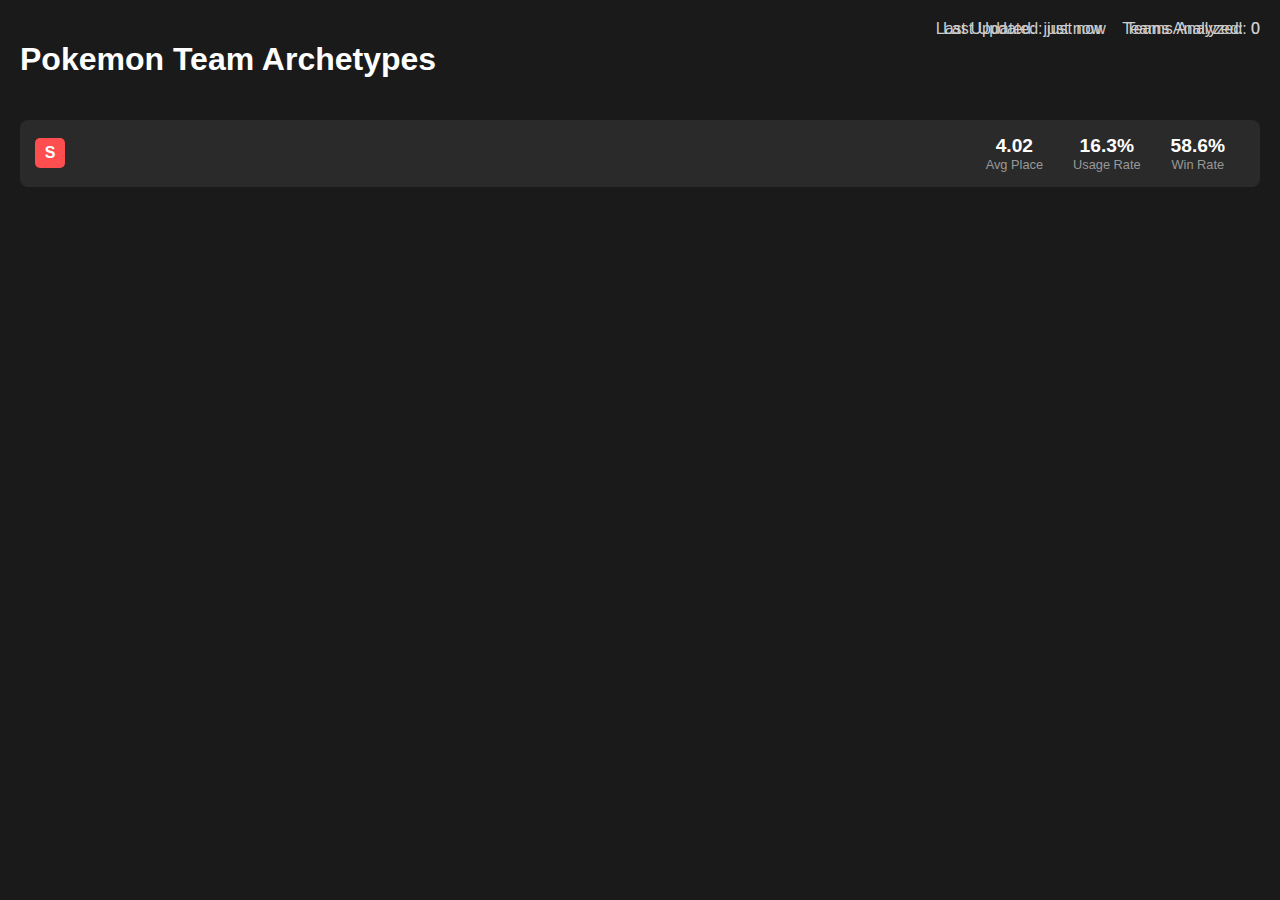
==== frontend/archetypes.html @ f1b04dd0 "DEV: Added debug functions to archetypes.html" ====
<!DOCTYPE html>
<html>
<head>
    <title>Pokemon Team Archetypes</title>
    <style>
        body {
            background-color: #1a1a1a;
            color: #ffffff;
            font-family: Arial, sans-serif;
            margin: 0;
            padding: 20px;
        }

        .header {
            display: flex;
            justify-content: space-between;
            align-items: center;
            margin-bottom: 20px;
        }

        .stats {
            position: absolute;
            top: 20px;
            right: 20px;
            display: flex;
            gap: 20px;
            color: #ccc;
        }

        .stat-item {
            display: flex;
            gap: 8px;
        }

        .archetype-row {
            background-color: #2a2a2a;
            border-radius: 8px;
            padding: 15px;
            margin-bottom: 10px;
            cursor: pointer;
            transition: background-color 0.2s;
        }

        .archetype-row:hover {
            background-color: #333333;
        }

        .archetype-content {
            display: flex;
            justify-content: space-between;
            align-items: center;
        }

        .pokemon-list {
            display: flex;
            gap: 10px;
            flex-grow: 1;
            margin: 0 20px;
        }

        .pokemon-icon {
            width: 40px;
            height: 40px;
            background-size: contain;
            background-repeat: no-repeat;
            background-position: center;
        }

        .pokemon-icon img {
            width: 100%;
            height: 100%;
            object-fit: contain;
        }

        .metrics {
            display: flex;
            gap: 30px;
            margin-right: 20px;
        }

        .metric {
            text-align: center;
        }

        .metric-value {
            font-size: 1.2em;
            font-weight: bold;
        }

        .metric-label {
            font-size: 0.8em;
            color: #999;
        }

        .grade {
            width: 30px;
            height: 30px;
            display: flex;
            align-items: center;
            justify-content: center;
            border-radius: 5px;
            font-weight: bold;
            color: white;
        }

        .grade-s {
            background-color: #ff4e50;
        }

        .grade-a {
            background-color: #ffa726;
        }

        .grade-b {
            background-color: #66bb6a;
        }

        .debug-info {
            color: red;
            font-size: 0.8em;
            margin-top: 2px;
        }
    </style>
</head>
<body>
    <div class="header">
        <h1>Pokemon Team Archetypes</h1>
        <div class="stats">
            <div>Last Updated: <span id="lastUpdated">just now</span></div>
            <div>Teams Analyzed: <span id="teamsAnalyzed">0</span></div>
        </div>
    </div>

    <div id="archetypes-container">
        <!-- Template for an archetype row -->
        <div class="archetype-row">
            <div class="archetype-content">
                <div class="grade grade-s">S</div>
                <div class="pokemon-list">
                    <!-- Pokemon icons will be inserted here -->
                </div>
                <div class="metrics">
                    <div class="metric">
                        <div class="metric-value">4.02</div>
                        <div class="metric-label">Avg Place</div>
                    </div>
                    <div class="metric">
                        <div class="metric-value">16.3%</div>
                        <div class="metric-label">Usage Rate</div>
                    </div>
                    <div class="metric">
                        <div class="metric-value">58.6%</div>
                        <div class="metric-label">Win Rate</div>
                    </div>
                </div>
            </div>
        </div>
    </div>

    <script>
        async function fetchArchetypes() {
            try {
                const response = await fetch('http://127.0.0.1:8000/archetypes');
                const data = await response.json();
                displayArchetypes(data.archetypes);
                updateStats(data);
            } catch (error) {
                console.error('Error:', error);
            }
        }

        function updateStats(archetypes) {
            // Get total number of teams
            const totalTeams = Object.values(archetypes)
                .reduce((sum, archetype) => sum + archetype.team_count, 0);

            // Update the stats in the header
            document.getElementById('teamsAnalyzed').textContent = totalTeams;
            document.getElementById('lastUpdated').textContent = 'just now';
        }

        function displayArchetypes(archetypes) {
            console.log("Received archetypes:", archetypes);
            const container = document.getElementById('archetypes-container');
            container.innerHTML = ''; // Clear existing content

            Object.entries(archetypes).forEach(([name, info]) => {
                const frequency = (info.frequency * 100).toFixed(1);
                const row = document.createElement('div');
                row.className = 'archetype-row';
                
                const pokemonIcons = info.core_pokemon.map(pokemon => `
                    <div class="pokemon-icon">${pokemon.substring(0, 2)}</div>
                `).join('');

                row.innerHTML = `
                    <div class="archetype-content">
                        <div class="grade grade-${getGrade(info.frequency)}">
                            ${getGrade(info.frequency)}
                        </div>
                        <div class="pokemon-list">
                            ${pokemonIcons}
                        </div>
                        <div class="metrics">
                            <div class="metric">
                                <div class="metric-value">${info.team_count}</div>
                                <div class="metric-label">Teams</div>
                            </div>
                            <div class="metric">
                                <div class="metric-value">${frequency}%</div>
                                <div class="metric-label">Usage Rate</div>
                            </div>
                        </div>
                    </div>
                `;

                container.appendChild(row);
            });

            updateStats(archetypes);
        }

        function formatPokemonName(name) {
            const original = name;
            const formatted = name.toLowerCase()
                .replace(/[\s\[\]()-]+/g, '')
                .replace(/[.']/g, '')
                .replace(/é/g, 'e');
            
            console.log(`Formatting pokemon name: ${original} -> ${formatted}`);
            return formatted;
        }

        function getPokemonIconUrl(pokemonName) {
            const formattedName = formatPokemonName(pokemonName);
            const url = `https://play.pokemonshowdown.com/sprites/dex/${formattedName}.png`;
            console.log(`Generated URL for ${pokemonName}: ${url}`);
            return url;
        }

        function createPokemonIcon(pokemonName) {
            const container = document.createElement('div');
            container.className = 'pokemon-icon-container';
            
            const icon = document.createElement('div');
            icon.className = 'pokemon-icon';
            
            const img = document.createElement('img');
            const url = getPokemonIconUrl(pokemonName);
            img.src = url;
            
            // Add detailed error handling
            img.onerror = () => {
                console.error(`Failed to load image for ${pokemonName} from ${url}`);
                const debug = document.createElement('div');
                debug.className = 'debug-info';
                debug.textContent = `Failed to load: ${url}`;
                container.appendChild(debug);
                
                // Try alternate URL format
                const altUrl = `https://play.pokemonshowdown.com/sprites/gen5/${formatPokemonName(pokemonName)}.png`;
                console.log(`Trying alternate URL: ${altUrl}`);
                img.src = altUrl;
            };
            
            icon.appendChild(img);
            
            const name = document.createElement('div');
            name.className = 'pokemon-name';
            name.textContent = pokemonName;
            
            container.appendChild(icon);
            container.appendChild(name);
            return container;
        }

        function getGrade(frequency) {
            // Convert frequency to percentage
            const percentage = frequency * 100;
            
            if (percentage >= 10) return 'S';
            if (percentage >= 5) return 'A';
            return 'B';
        }

        function testPokemonUrl(pokemonName) {
            const url = getPokemonIconUrl(pokemonName);
            fetch(url)
                .then(response => {
                    console.log(`Test URL for ${pokemonName}: ${response.status} ${response.ok}`);
                })
                .catch(error => {
                    console.error(`Error testing URL for ${pokemonName}:`, error);
                });
        }

        window.testPokemon = function(pokemonName) {
            testPokemonUrl(pokemonName);
        }

        // Initial load
        fetchArchetypes();
    </script>
    <div class="stats">
        <div class="stat-item">
            <span>Last Updated:</span>
            <span id="lastUpdated">just now</span>
        </div>
        <div class="stat-item">
            <span>Teams Analyzed:</span>
            <span id="teamsAnalyzed">0</span>
        </div>
    </div>
</body>
</html>
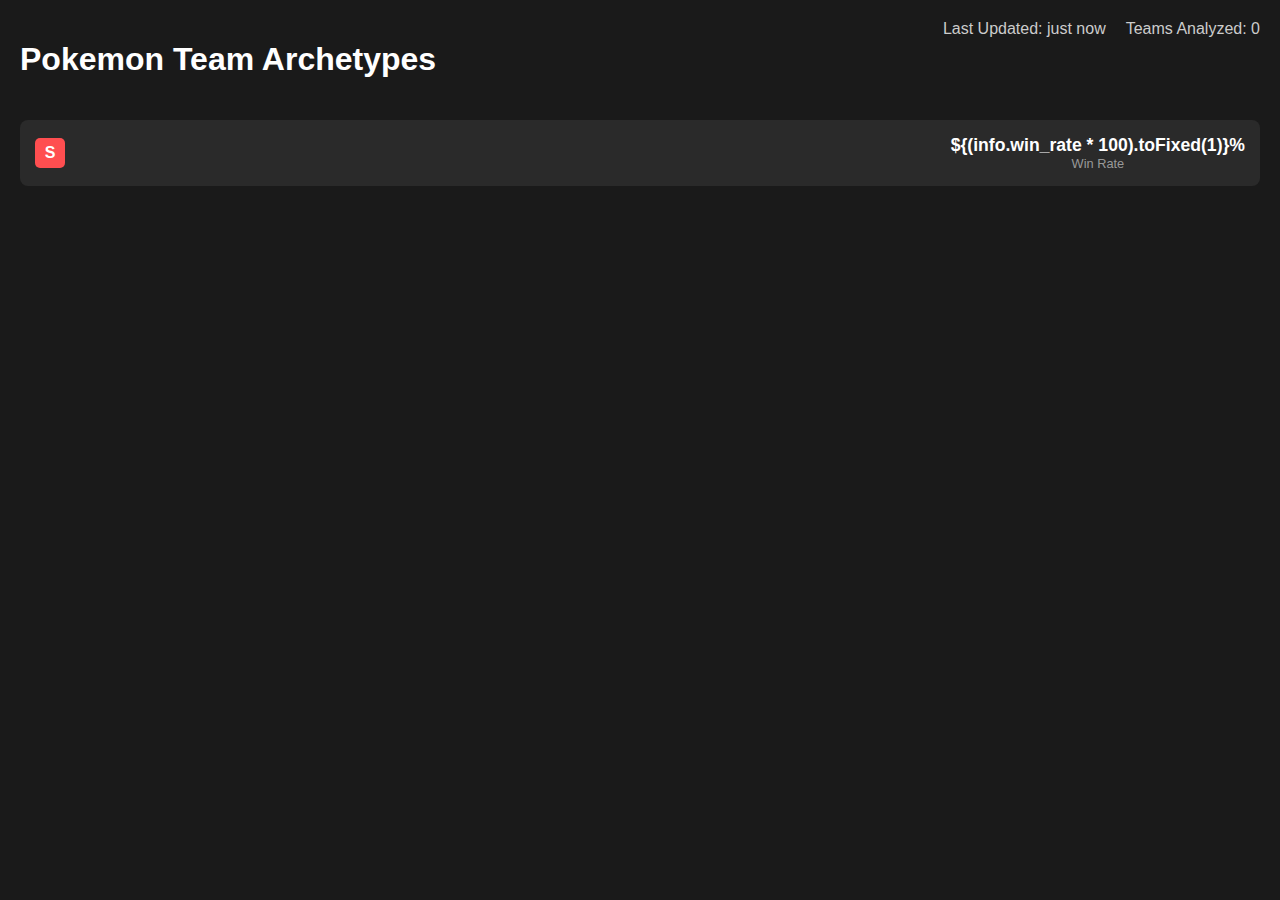
==== commit 8de2204e: "FIX: Corrected calculation of team counts in UI" ====
--- a/frontend/archetypes.html
+++ b/frontend/archetypes.html
@@ -59,11 +59,12 @@
         }
 
         .pokemon-icon {
-            width: 40px;
-            height: 40px;
+            width: 50px;
+            height: 50px;
             background-size: contain;
             background-repeat: no-repeat;
             background-position: center;
+            font-size: 0.6em;
         }
 
         .pokemon-icon img {
@@ -74,17 +75,27 @@
 
         .metrics {
             display: flex;
-            gap: 30px;
+            gap: 20px;  /* Increased from 30px to fit more metrics */
             margin-right: 20px;
         }
 
         .metric {
             text-align: center;
+            min-width: 80px;  /* Ensure enough space for the record */
         }
 
         .metric-value {
-            font-size: 1.2em;
+            font-size: 1.1em;  /* Slightly reduced from 1.2em to fit better */
             font-weight: bold;
+        }
+
+        /* Add color for win rates */
+        .metric-value.high-winrate {
+            color: #66bb6a;  /* Green for good win rates */
+        }
+
+        .metric-value.low-winrate {
+            color: #ff4e50;  /* Red for poor win rates */
         }
 
         .metric-label {
@@ -139,103 +150,186 @@
                 <div class="pokemon-list">
                     <!-- Pokemon icons will be inserted here -->
                 </div>
-                <div class="metrics">
-                    <div class="metric">
-                        <div class="metric-value">4.02</div>
-                        <div class="metric-label">Avg Place</div>
-                    </div>
-                    <div class="metric">
-                        <div class="metric-value">16.3%</div>
-                        <div class="metric-label">Usage Rate</div>
-                    </div>
-                    <div class="metric">
-                        <div class="metric-value">58.6%</div>
-                        <div class="metric-label">Win Rate</div>
-                    </div>
+                <div class="metric">
+                    <div class="metric-value ${getWinRateClass(info.win_rate)}">${(info.win_rate * 100).toFixed(1)}%</div>
+                    <div class="metric-label">Win Rate</div>
+                </div>
                 </div>
             </div>
         </div>
     </div>
 
     <script>
+
+        
         async function fetchArchetypes() {
             try {
+                console.log("Fetching archetypes...");
                 const response = await fetch('http://127.0.0.1:8000/archetypes');
+                console.log("Response status:", response.status);
+                
                 const data = await response.json();
+                console.log("Raw API response:", data);
+                
+                if (!data) {
+                    console.error("No data received from API");
+                    return;
+                }
+                
+                if (!data.archetypes) {
+                    console.error("No archetypes field in response:", data);
+                    return;
+                }
+                
                 displayArchetypes(data.archetypes);
-                updateStats(data);
+                updateStats(data.archetypes);
+            } catch (error) {
+                console.error('Error fetching archetypes:', error);
+            }
+        }
+
+        async function runAnalysis() {
+            try {
+                // Update the path to match your directory structure
+                const response = await fetch('../data/worlds.json');  // or use absolute path from root
+                const tournamentData = await response.json();
+                
+                console.log("Loaded tournament data:", tournamentData.length, "entries");  // Debug print
+                
+                const analysisResponse = await fetch('http://127.0.0.1:8000/analyze', {
+                    method: 'POST',
+                    headers: {
+                        'Content-Type': 'application/json'
+                    },
+                    body: JSON.stringify(tournamentData)
+                });
+                
+                if (!analysisResponse.ok) {
+                    throw new Error(`Analysis failed: ${analysisResponse.statusText}`);
+                }
+
+                document.getElementById('teamsAnalyzed').textContent = tournamentData.length;
+                document.getElementById('lastUpdated').textContent = 'just now';
+                
+                await fetchArchetypes();
             } catch (error) {
                 console.error('Error:', error);
             }
         }
+
+        // Modify your initial load to run analysis first
+        document.addEventListener('DOMContentLoaded', function() {
+            runAnalysis();
+        });
 
         function updateStats(archetypes) {
             // Get total number of teams
             const totalTeams = Object.values(archetypes)
                 .reduce((sum, archetype) => sum + archetype.team_count, 0);
-
-            // Update the stats in the header
-            document.getElementById('teamsAnalyzed').textContent = totalTeams;
-            document.getElementById('lastUpdated').textContent = 'just now';
+            
         }
 
         function displayArchetypes(archetypes) {
-            console.log("Received archetypes:", archetypes);
+            console.log("Displaying archetypes:", archetypes);
+            if (!archetypes) {
+                console.error("No archetype data received");
+                return;
+            }
+            
             const container = document.getElementById('archetypes-container');
-            container.innerHTML = ''; // Clear existing content
+            container.innerHTML = '';
+            
+            if (Object.keys(archetypes).length === 0) {
+                container.innerHTML = '<div class="archetype-row">No archetypes found</div>';
+                return;
+            }
 
             Object.entries(archetypes).forEach(([name, info]) => {
                 const frequency = (info.frequency * 100).toFixed(1);
                 const row = document.createElement('div');
                 row.className = 'archetype-row';
                 
-                const pokemonIcons = info.core_pokemon.map(pokemon => `
-                    <div class="pokemon-icon">${pokemon.substring(0, 2)}</div>
-                `).join('');
-
-                row.innerHTML = `
-                    <div class="archetype-content">
-                        <div class="grade grade-${getGrade(info.frequency)}">
-                            ${getGrade(info.frequency)}
-                        </div>
-                        <div class="pokemon-list">
-                            ${pokemonIcons}
-                        </div>
-                        <div class="metrics">
-                            <div class="metric">
-                                <div class="metric-value">${info.team_count}</div>
-                                <div class="metric-label">Teams</div>
-                            </div>
-                            <div class="metric">
-                                <div class="metric-value">${frequency}%</div>
-                                <div class="metric-label">Usage Rate</div>
-                            </div>
-                        </div>
+                // Create the content div
+                const content = document.createElement('div');
+                content.className = 'archetype-content';
+                
+                // Add grade
+                const grade = document.createElement('div');
+                grade.className = `grade grade-${getGrade(info.frequency)}`;
+                grade.textContent = getGrade(info.frequency);
+                content.appendChild(grade);
+                
+                // Create Pokemon list div
+                const pokemonList = document.createElement('div');
+                pokemonList.className = 'pokemon-list';
+                
+                // Add each Pokemon icon
+                info.core_pokemon.forEach(pokemon => {
+                    const icon = createPokemonIcon(pokemon);
+                    pokemonList.appendChild(icon);
+                });
+                content.appendChild(pokemonList);
+                
+                // Add metrics
+                const metrics = document.createElement('div');
+                metrics.className = 'metrics';
+                metrics.innerHTML = `
+                    <div class="metric">
+                        <div class="metric-value">${info.team_count}</div>
+                        <div class="metric-label">Teams</div>
+                    </div>
+                    <div class="metric">
+                        <div class="metric-value">${frequency}%</div>
+                        <div class="metric-label">Usage Rate</div>
+                    </div>
+                    <div class="metric">
+                        <div class="metric-value">${(info.win_rate * 100).toFixed(1)}%</div>
+                        <div class="metric-label">Win Rate</div>
+                    </div>
+                    <div class="metric">
+                        <div class="metric-value">${info.total_wins}-${info.total_losses}</div>
+                        <div class="metric-label">Record</div>
                     </div>
                 `;
-
+                content.appendChild(metrics);
+                
+                row.appendChild(content);
                 container.appendChild(row);
             });
 
             updateStats(archetypes);
         }
 
+        function getWinRateClass(winRate) {
+            if (winRate >= 0.55) return 'high-winrate';
+            if (winRate <= 0.45) return 'low-winrate';
+            return '';
+        }
+
         function formatPokemonName(name) {
-            const original = name;
-            const formatted = name.toLowerCase()
-                .replace(/[\s\[\]()-]+/g, '')
-                .replace(/[.']/g, '')
-                .replace(/é/g, 'e');
-            
-            console.log(`Formatting pokemon name: ${original} -> ${formatted}`);
-            return formatted;
+            // Remove special characters, spaces, and make lowercase
+            return name.toLowerCase()
+                .replace(" mask]", '')
+                .replace(" rider]", '')
+                .replace("rapid strike style]", 'rapidstrike')
+                .replace(" [single strike style]", '')
+                .replace("ian form]", '')
+                .replace(" [curly form]", '')
+                .replace(" form]", '')
+                .replace(" [incarnate forme]", '')
+                .replace("female", 'f')
+                .replace(/[\[\]()-]+/g, '')  // Remove spaces, brackets, parentheses
+                .replace(/[\s]+/g, '-')
+                .replace(/[.']/g, '')          // Remove periods and apostrophes
+                .replace(/é/g, 'e')      // Replace é with e
+                .replace("flutter-mane", 'fluttermane')
+                .replace("iron-hands", 'ironhands')
+                .replace("raging-bolt", 'ragingbolt');
         }
 
         function getPokemonIconUrl(pokemonName) {
             const formattedName = formatPokemonName(pokemonName);
-            const url = `https://play.pokemonshowdown.com/sprites/dex/${formattedName}.png`;
-            console.log(`Generated URL for ${pokemonName}: ${url}`);
-            return url;
+            return `http://localhost:8000/pokemon/sprite/${formattedName}`;
         }
 
         function createPokemonIcon(pokemonName) {
@@ -256,11 +350,6 @@
                 debug.className = 'debug-info';
                 debug.textContent = `Failed to load: ${url}`;
                 container.appendChild(debug);
-                
-                // Try alternate URL format
-                const altUrl = `https://play.pokemonshowdown.com/sprites/gen5/${formatPokemonName(pokemonName)}.png`;
-                console.log(`Trying alternate URL: ${altUrl}`);
-                img.src = altUrl;
             };
             
             icon.appendChild(img);
@@ -299,17 +388,7 @@
         }
 
         // Initial load
-        fetchArchetypes();
+        runAnalysis();
     </script>
-    <div class="stats">
-        <div class="stat-item">
-            <span>Last Updated:</span>
-            <span id="lastUpdated">just now</span>
-        </div>
-        <div class="stat-item">
-            <span>Teams Analyzed:</span>
-            <span id="teamsAnalyzed">0</span>
-        </div>
-    </div>
 </body>
 </html>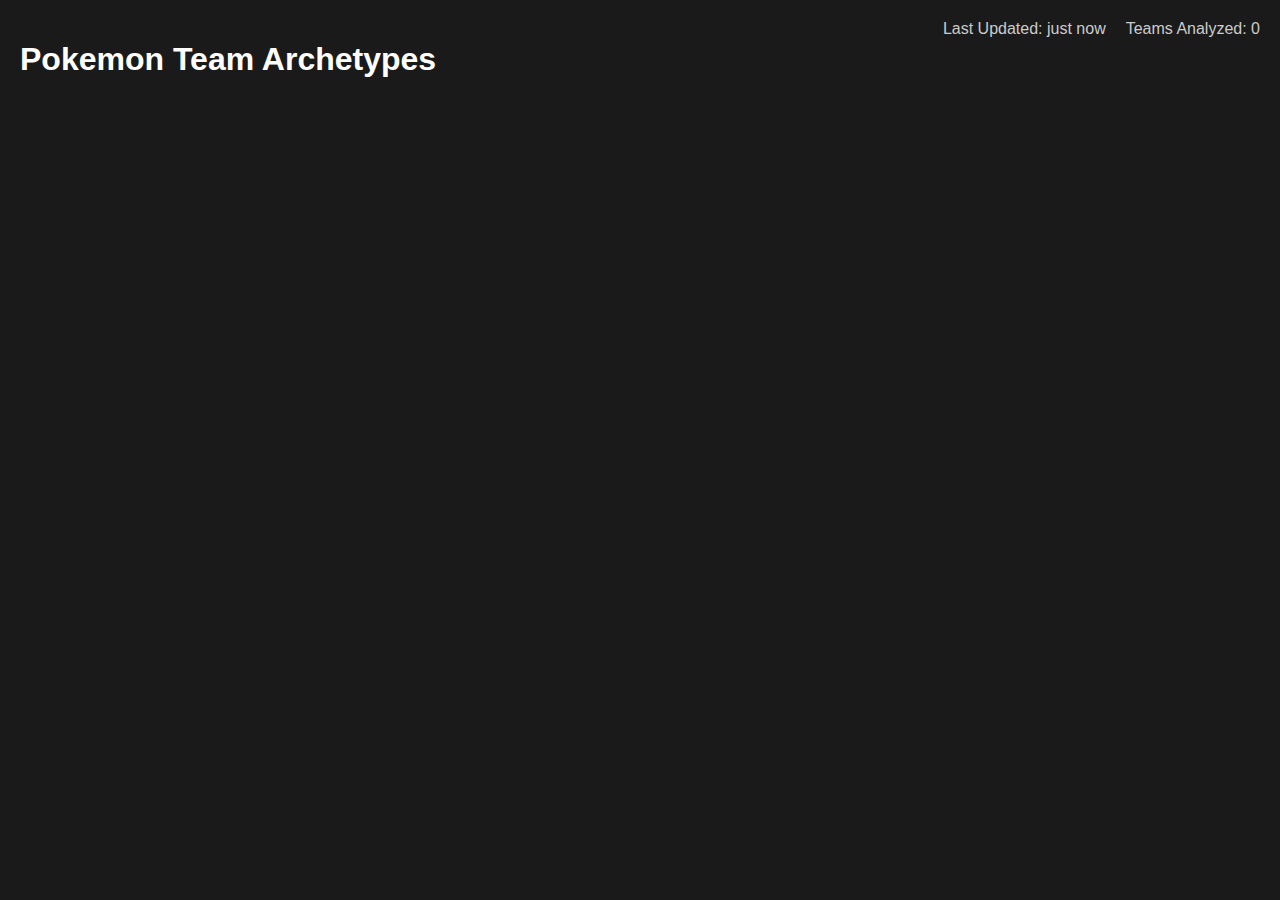
==== commit 2839dcf3: "DEV: work on winrates" ====
--- a/frontend/archetypes.html
+++ b/frontend/archetypes.html
@@ -1,394 +1,492 @@
 <!DOCTYPE html>
 <html>
-<head>
-    <title>Pokemon Team Archetypes</title>
-    <style>
-        body {
-            background-color: #1a1a1a;
-            color: #ffffff;
-            font-family: Arial, sans-serif;
-            margin: 0;
-            padding: 20px;
-        }
-
-        .header {
-            display: flex;
-            justify-content: space-between;
-            align-items: center;
-            margin-bottom: 20px;
-        }
-
-        .stats {
-            position: absolute;
-            top: 20px;
-            right: 20px;
-            display: flex;
-            gap: 20px;
-            color: #ccc;
-        }
-
-        .stat-item {
-            display: flex;
-            gap: 8px;
-        }
-
-        .archetype-row {
-            background-color: #2a2a2a;
-            border-radius: 8px;
-            padding: 15px;
-            margin-bottom: 10px;
-            cursor: pointer;
-            transition: background-color 0.2s;
-        }
-
-        .archetype-row:hover {
-            background-color: #333333;
-        }
-
-        .archetype-content {
-            display: flex;
-            justify-content: space-between;
-            align-items: center;
-        }
-
-        .pokemon-list {
-            display: flex;
-            gap: 10px;
-            flex-grow: 1;
-            margin: 0 20px;
-        }
-
-        .pokemon-icon {
-            width: 50px;
-            height: 50px;
-            background-size: contain;
-            background-repeat: no-repeat;
-            background-position: center;
-            font-size: 0.6em;
-        }
-
-        .pokemon-icon img {
-            width: 100%;
-            height: 100%;
-            object-fit: contain;
-        }
-
-        .metrics {
-            display: flex;
-            gap: 20px;  /* Increased from 30px to fit more metrics */
-            margin-right: 20px;
-        }
-
-        .metric {
-            text-align: center;
-            min-width: 80px;  /* Ensure enough space for the record */
-        }
-
-        .metric-value {
-            font-size: 1.1em;  /* Slightly reduced from 1.2em to fit better */
-            font-weight: bold;
-        }
-
-        /* Add color for win rates */
-        .metric-value.high-winrate {
-            color: #66bb6a;  /* Green for good win rates */
-        }
-
-        .metric-value.low-winrate {
-            color: #ff4e50;  /* Red for poor win rates */
-        }
-
-        .metric-label {
-            font-size: 0.8em;
-            color: #999;
-        }
-
-        .grade {
-            width: 30px;
-            height: 30px;
-            display: flex;
-            align-items: center;
-            justify-content: center;
-            border-radius: 5px;
-            font-weight: bold;
-            color: white;
-        }
-
-        .grade-s {
-            background-color: #ff4e50;
-        }
-
-        .grade-a {
-            background-color: #ffa726;
-        }
-
-        .grade-b {
-            background-color: #66bb6a;
-        }
-
-        .debug-info {
-            color: red;
-            font-size: 0.8em;
-            margin-top: 2px;
-        }
-    </style>
-</head>
-<body>
-    <div class="header">
-        <h1>Pokemon Team Archetypes</h1>
-        <div class="stats">
-            <div>Last Updated: <span id="lastUpdated">just now</span></div>
-            <div>Teams Analyzed: <span id="teamsAnalyzed">0</span></div>
-        </div>
-    </div>
-
-    <div id="archetypes-container">
-        <!-- Template for an archetype row -->
-        <div class="archetype-row">
-            <div class="archetype-content">
-                <div class="grade grade-s">S</div>
-                <div class="pokemon-list">
-                    <!-- Pokemon icons will be inserted here -->
-                </div>
-                <div class="metric">
-                    <div class="metric-value ${getWinRateClass(info.win_rate)}">${(info.win_rate * 100).toFixed(1)}%</div>
-                    <div class="metric-label">Win Rate</div>
-                </div>
-                </div>
+    <head>
+        <title>Pokemon Team Archetypes</title>
+        <style>
+            body {
+                background-color: #1a1a1a;
+                color: #ffffff;
+                font-family: Arial, sans-serif;
+                margin: 0;
+                padding: 20px;
+            }
+
+            .header {
+                display: flex;
+                justify-content: space-between;
+                align-items: center;
+                margin-bottom: 20px;
+            }
+
+            .stats {
+                position: absolute;
+                top: 20px;
+                right: 20px;
+                display: flex;
+                gap: 20px;
+                color: #ccc;
+            }
+
+            .stat-item {
+                display: flex;
+                gap: 8px;
+            }
+
+            .archetype-row {
+                background-color: #2a2a2a;
+                border-radius: 8px;
+                padding: 15px;
+                margin-bottom: 10px;
+                cursor: pointer;
+                transition: background-color 0.2s;
+            }
+
+            .archetype-row:hover {
+                background-color: #333333;
+            }
+
+            .archetype-content {
+                display: flex;
+                justify-content: space-between;
+                align-items: center;
+            }
+
+            .pokemon-list {
+                display: flex;
+                gap: 10px;
+                flex-grow: 1;
+                margin: 0 20px;
+            }
+
+            .pokemon-icon {
+                width: 50px;
+                height: 50px;
+                background-size: contain;
+                background-repeat: no-repeat;
+                background-position: center;
+                position: relative;
+            }
+
+            .pokemon-icon img {
+                width: 100%;
+                height: 100%;
+                object-fit: contain;
+            }
+
+            .pokemon-icon:hover::after {
+                content: attr(data-name);
+                position: absolute;
+                bottom: 100%;
+                left: 50%;
+                transform: translateX(-50%);
+                background-color: rgba(0, 0, 0, 0.8);
+                color: white;
+                padding: 4px 8px;
+                border-radius: 4px;
+                font-size: 0.8em;
+                white-space: nowrap;
+                z-index: 1000;
+                pointer-events: none;
+            }
+
+            .metrics {
+                display: flex;
+                gap: 20px;
+                margin-right: 20px;
+            }
+
+            .metric {
+                text-align: center;
+                min-width: 80px;
+            }
+
+            .metric-value {
+                font-size: 1.1em;
+                font-weight: bold;
+            }
+
+            .metric-label {
+                font-size: 0.8em;
+                color: #999;
+            }
+
+            .grade {
+                width: 30px;
+                height: 30px;
+                display: flex;
+                align-items: center;
+                justify-content: center;
+                border-radius: 5px;
+                font-weight: bold;
+                color: white;
+            }
+
+            .grade-s {
+                background-color: #ff4e50;
+            }
+
+            .grade-a {
+                background-color: #ffa726;
+            }
+
+            .grade-b {
+                background-color: #66bb6a;
+            }
+
+            .similar-teams {
+                background-color: #2a2a2a;
+                border-radius: 8px;
+                padding: 15px;
+                margin-top: 10px;
+                display: none;
+                max-height: 500px;  /* Set a fixed max height */
+                overflow-y: auto;   /* Enable vertical scrolling */
+            }
+
+            .similar-teams-list {
+                display: flex;
+                flex-wrap: wrap;
+                gap: 10px;
+            }
+
+            .similar-team {
+                flex-direction: column;
+                width: 100%;
+            }
+
+            .team-metadata {
+                color: #ccc;
+                margin-bottom: 8px;
+                font-size: 0.9em;
+            }
+
+            .team-pokemon {
+                display: flex;
+                gap: 5px;
+            }
+
+            .tournament {
+                color: #ffa726;
+            }
+
+            .player-name {
+                color: #fff;
+            }
+
+            .record {
+                color: #66bb6a;
+            }
+
+            .similar-teams::-webkit-scrollbar {
+                width: 8px;
+            }
+
+            .similar-teams::-webkit-scrollbar-track {
+                background: #1a1a1a;
+                border-radius: 4px;
+            }
+
+            .similar-teams::-webkit-scrollbar-thumb {
+                background: #4a4a4a;
+                border-radius: 4px;
+            }
+
+            .similar-teams::-webkit-scrollbar-thumb:hover {
+                background: #5a5a5a;
+            }
+
+            .archetype-stats {
+                display: flex;
+                gap: 20px;
+                margin-left: 20px;
+            }
+
+            .stat {
+                display: flex;
+                flex-direction: column;
+                align-items: center;
+            }
+
+            .stat-value {
+                font-size: 1.2em;
+                font-weight: bold;
+                color: #ffa726;
+            }
+
+            .stat-label {
+                font-size: 0.8em;
+                color: #999;
+            }
+        </style>
+    </head>
+    <body>
+        <div class="header">
+            <h1>Pokemon Team Archetypes</h1>
+            <div class="stats">
+                <div>Last Updated: <span id="lastUpdated">just now</span></div>
+                <div>Teams Analyzed: <span id="teamsAnalyzed">0</span></div>
             </div>
         </div>
-    </div>
-
-    <script>
-
-        
-        async function fetchArchetypes() {
-            try {
-                console.log("Fetching archetypes...");
-                const response = await fetch('http://127.0.0.1:8000/archetypes');
-                console.log("Response status:", response.status);
+
+        <div id="archetypes-container">
+            <!-- Archetypes will be dynamically inserted here -->
+        </div>
+
+        <script>
+            let globalArchetypes = {};
+
+            async function runAnalysis() {
+                try {
+                    // Load tournament data
+                    const response = await fetch('../data/worlds.json');
+                    const tournamentData = await response.json();
+
+                    // Post the data to the /analyze endpoint
+                    await fetch('http://127.0.0.1:8000/analyze', {
+                        method: 'POST',
+                        headers: { 'Content-Type': 'application/json' },
+                        body: JSON.stringify(tournamentData),
+                    });
+
+                    // Fetch archetypes from the backend
+                    fetchArchetypes();
+                } catch (error) {
+                    console.error('Error running analysis:', error);
+                }
+            }
+
+            async function fetchArchetypes() {
+                try {
+                    const response = await fetch('http://127.0.0.1:8000/archetypes_from_db', {
+                        method: 'GET',
+                        headers: {
+                            'Accept': 'application/json',
+                        },
+                        credentials: 'omit'  // Important for CORS
+                    });
+
+                    if (!response.ok) {
+                        const errorText = await response.text();
+                        console.error('Server error:', errorText);
+                        throw new Error(`Failed to fetch archetypes: ${response.statusText}`);
+                    }
+
+                    const data = await response.json();
+                    globalArchetypes = data;
+                    displayArchetypes(globalArchetypes);
+                    updateStats(globalArchetypes);
+                } catch (error) {
+                    console.error('Error fetching archetypes:', error);
+                    // Show error to user
+                    const container = document.getElementById('archetypes-container');
+                    container.innerHTML = `
+                        <div style="color: #ff4e50; padding: 20px; background: #2a2a2a; border-radius: 8px;">
+                            <h3>Error Loading Archetypes</h3>
+                            <p>There was a problem loading the data. Please try refreshing the page.</p>
+                            <p>Error details: ${error.message}</p>
+                        </div>
+                    `;
+                }
+            }
+
+            function updateStats(archetypes) {
+                const totalTeams = Object.values(archetypes).reduce((sum, archetype) => sum + archetype.team_count, 0);
+                document.getElementById('teamsAnalyzed').textContent = totalTeams;
+                document.getElementById('lastUpdated').textContent = 'just now';
+            }
+
+            function displayArchetypes(archetypes) {
+                const container = document.getElementById('archetypes-container');
+                container.innerHTML = '';
+
+                Object.entries(archetypes).forEach(([id, info], index) => {
+                    const row = document.createElement('div');
+                    row.className = 'archetype-row';
+                    row.setAttribute('data-cluster-id', index);
+
+                    const content = document.createElement('div');
+                    content.className = 'archetype-content';
+
+                    const grade = document.createElement('div');
+                    grade.className = `grade grade-${getGrade(info.frequency)}`;
+                    grade.textContent = getGrade(info.frequency);
+                    content.appendChild(grade);
+
+                    // Add stats container
+                    const statsContainer = document.createElement('div');
+                    statsContainer.className = 'archetype-stats';
+                    statsContainer.innerHTML = `
+                        <div class="stat">
+                            <span class="stat-value" id="appearances-${index}">-</span>
+                            <span class="stat-label">Teams</span>
+                        </div>
+                        <div class="stat">
+                            <span class="stat-value" id="winrate-${index}">-</span>
+                            <span class="stat-label">Win Rate</span>
+                        </div>
+                    `;
+                    content.appendChild(statsContainer);
+
+                    const pokemonList = document.createElement('div');
+                    pokemonList.className = 'pokemon-list';
+                    info.core_pokemon.forEach(pokemon => {
+                        const icon = createPokemonIcon(pokemon);
+                        pokemonList.appendChild(icon);
+                    });
+                    content.appendChild(pokemonList);
+
+                    row.appendChild(content);
+
+                    // Create similar teams section
+                    const similarTeamsSection = document.createElement('div');
+                    similarTeamsSection.className = 'similar-teams';
+                    similarTeamsSection.id = `similar-teams-${index}`;
+                    row.appendChild(similarTeamsSection);
+
+                    // Add click event to show/fetch similar teams
+                    row.addEventListener('click', () => toggleSimilarTeams(index, info));
+
+                    container.appendChild(row);
+                });
+            }
+
+            async function toggleSimilarTeams(clusterId, archetype) {
+                const similarTeamsSection = document.getElementById(`similar-teams-${clusterId}`);
                 
-                const data = await response.json();
-                console.log("Raw API response:", data);
-                
-                if (!data) {
-                    console.error("No data received from API");
+                // If teams are already loaded, just toggle visibility
+                if (similarTeamsSection.children.length > 0) {
+                    similarTeamsSection.style.display = 
+                        similarTeamsSection.style.display === 'none' ? 'block' : 'none';
                     return;
                 }
+
+                try {
+                    const response = await fetch(`http://127.0.0.1:8000/cluster/${clusterId+1}/top_teams`);
+                    
+                    if (!response.ok) {
+                        throw new Error('Failed to fetch teams');
+                    }
+                    
+                    const data = await response.json();
+
+                    const teamsList = document.createElement('div');
+                    teamsList.className = 'similar-teams-list';
+
+                    // Header with archetype info
+                    const header = document.createElement('h3');
+                    header.textContent = `Top Teams for this Archetype`;
+                    header.style.color = '#ccc';
+                    header.style.marginBottom = '10px';
+                    teamsList.appendChild(header);
+
+                    // Populate teams
+                    if (data.teams && data.teams.length > 0) {
+                        data.teams.forEach(team => {
+                            const teamElement = document.createElement('div');
+                            teamElement.className = 'similar-team';
+
+                            // Add team metadata
+                            const metadataElement = document.createElement('div');
+                            metadataElement.className = 'team-metadata';
+                            metadataElement.innerHTML = `
+                                <span class="tournament">${team.Competition}</span> |
+                                <span class="player-name">${team.Name}</span> |
+                                <span class="record">${team.Wins}-${team.Losses}</span>
+                            `;
+                            teamElement.appendChild(metadataElement);
+
+                            // Add pokemon sprites
+                            const pokemonContainer = document.createElement('div');
+                            pokemonContainer.className = 'team-pokemon';
+                            team.pokemon.forEach(pokemon => {
+                                const pokemonIcon = createPokemonIcon(pokemon);
+                                pokemonIcon.classList.add('similar-team-pokemon');
+                                pokemonContainer.appendChild(pokemonIcon);
+                            });
+                            teamElement.appendChild(pokemonContainer);
+
+                            teamsList.appendChild(teamElement);
+                        });
+                    } else {
+                        const noTeamsMessage = document.createElement('p');
+                        noTeamsMessage.textContent = 'No similar teams found for this archetype.';
+                        noTeamsMessage.style.color = '#999';
+                        teamsList.appendChild(noTeamsMessage);
+                    }
+
+                    if (data.stats) {
+                        document.getElementById(`appearances-${clusterId}`).textContent = data.stats.appearances;
+                        document.getElementById(`winrate-${clusterId}`).textContent = `${data.stats.winrate}%`;
+                    }
+
+                    similarTeamsSection.innerHTML = '';
+                    similarTeamsSection.appendChild(teamsList);
+                    similarTeamsSection.style.display = 'block';
+
+                } catch (error) {
+                    console.error('Error fetching similar teams:', error);
+                    similarTeamsSection.innerHTML = '';
+                    const errorMessage = document.createElement('p');
+                    errorMessage.textContent = 'Error loading teams. Please try again.';
+                    errorMessage.style.color = '#ff4e50';
+                    similarTeamsSection.appendChild(errorMessage);
+                    similarTeamsSection.style.display = 'block';
+                }
+            }
+
+            function createPokemonIcon(pokemonName) {
+                const container = document.createElement('div');
+                container.className = 'pokemon-icon';
+                container.setAttribute('data-name', pokemonName);
+
+                const img = document.createElement('img');
+                const formattedName = formatPokemonName(pokemonName);
                 
-                if (!data.archetypes) {
-                    console.error("No archetypes field in response:", data);
-                    return;
-                }
+                // Set CDN URL directly
+                const cdnUrl =  `https://play.pokemonshowdown.com/sprites/gen5/${formattedName}.png`;
+                console.log(`Loading sprite for ${pokemonName} as ${formattedName} from ${cdnUrl}`); // Debug log
+                img.src = cdnUrl;
+                img.alt = pokemonName;
                 
-                displayArchetypes(data.archetypes);
-                updateStats(data.archetypes);
-            } catch (error) {
-                console.error('Error fetching archetypes:', error);
-            }
-        }
-
-        async function runAnalysis() {
-            try {
-                // Update the path to match your directory structure
-                const response = await fetch('../data/worlds.json');  // or use absolute path from root
-                const tournamentData = await response.json();
-                
-                console.log("Loaded tournament data:", tournamentData.length, "entries");  // Debug print
-                
-                const analysisResponse = await fetch('http://127.0.0.1:8000/analyze', {
-                    method: 'POST',
-                    headers: {
-                        'Content-Type': 'application/json'
-                    },
-                    body: JSON.stringify(tournamentData)
-                });
-                
-                if (!analysisResponse.ok) {
-                    throw new Error(`Analysis failed: ${analysisResponse.statusText}`);
-                }
-
-                document.getElementById('teamsAnalyzed').textContent = tournamentData.length;
-                document.getElementById('lastUpdated').textContent = 'just now';
-                
-                await fetchArchetypes();
-            } catch (error) {
-                console.error('Error:', error);
-            }
-        }
-
-        // Modify your initial load to run analysis first
-        document.addEventListener('DOMContentLoaded', function() {
-            runAnalysis();
-        });
-
-        function updateStats(archetypes) {
-            // Get total number of teams
-            const totalTeams = Object.values(archetypes)
-                .reduce((sum, archetype) => sum + archetype.team_count, 0);
-            
-        }
-
-        function displayArchetypes(archetypes) {
-            console.log("Displaying archetypes:", archetypes);
-            if (!archetypes) {
-                console.error("No archetype data received");
-                return;
-            }
-            
-            const container = document.getElementById('archetypes-container');
-            container.innerHTML = '';
-            
-            if (Object.keys(archetypes).length === 0) {
-                container.innerHTML = '<div class="archetype-row">No archetypes found</div>';
-                return;
-            }
-
-            Object.entries(archetypes).forEach(([name, info]) => {
-                const frequency = (info.frequency * 100).toFixed(1);
-                const row = document.createElement('div');
-                row.className = 'archetype-row';
-                
-                // Create the content div
-                const content = document.createElement('div');
-                content.className = 'archetype-content';
-                
-                // Add grade
-                const grade = document.createElement('div');
-                grade.className = `grade grade-${getGrade(info.frequency)}`;
-                grade.textContent = getGrade(info.frequency);
-                content.appendChild(grade);
-                
-                // Create Pokemon list div
-                const pokemonList = document.createElement('div');
-                pokemonList.className = 'pokemon-list';
-                
-                // Add each Pokemon icon
-                info.core_pokemon.forEach(pokemon => {
-                    const icon = createPokemonIcon(pokemon);
-                    pokemonList.appendChild(icon);
-                });
-                content.appendChild(pokemonList);
-                
-                // Add metrics
-                const metrics = document.createElement('div');
-                metrics.className = 'metrics';
-                metrics.innerHTML = `
-                    <div class="metric">
-                        <div class="metric-value">${info.team_count}</div>
-                        <div class="metric-label">Teams</div>
-                    </div>
-                    <div class="metric">
-                        <div class="metric-value">${frequency}%</div>
-                        <div class="metric-label">Usage Rate</div>
-                    </div>
-                    <div class="metric">
-                        <div class="metric-value">${(info.win_rate * 100).toFixed(1)}%</div>
-                        <div class="metric-label">Win Rate</div>
-                    </div>
-                    <div class="metric">
-                        <div class="metric-value">${info.total_wins}-${info.total_losses}</div>
-                        <div class="metric-label">Record</div>
-                    </div>
-                `;
-                content.appendChild(metrics);
-                
-                row.appendChild(content);
-                container.appendChild(row);
-            });
-
-            updateStats(archetypes);
-        }
-
-        function getWinRateClass(winRate) {
-            if (winRate >= 0.55) return 'high-winrate';
-            if (winRate <= 0.45) return 'low-winrate';
-            return '';
-        }
-
-        function formatPokemonName(name) {
-            // Remove special characters, spaces, and make lowercase
-            return name.toLowerCase()
-                .replace(" mask]", '')
-                .replace(" rider]", '')
-                .replace("rapid strike style]", 'rapidstrike')
-                .replace(" [single strike style]", '')
-                .replace("ian form]", '')
-                .replace(" [curly form]", '')
-                .replace(" form]", '')
-                .replace(" [incarnate forme]", '')
-                .replace("female", 'f')
-                .replace(/[\[\]()-]+/g, '')  // Remove spaces, brackets, parentheses
-                .replace(/[\s]+/g, '-')
-                .replace(/[.']/g, '')          // Remove periods and apostrophes
-                .replace(/é/g, 'e')      // Replace é with e
-                .replace("flutter-mane", 'fluttermane')
-                .replace("iron-hands", 'ironhands')
-                .replace("raging-bolt", 'ragingbolt');
-        }
-
-        function getPokemonIconUrl(pokemonName) {
-            const formattedName = formatPokemonName(pokemonName);
-            return `http://localhost:8000/pokemon/sprite/${formattedName}`;
-        }
-
-        function createPokemonIcon(pokemonName) {
-            const container = document.createElement('div');
-            container.className = 'pokemon-icon-container';
-            
-            const icon = document.createElement('div');
-            icon.className = 'pokemon-icon';
-            
-            const img = document.createElement('img');
-            const url = getPokemonIconUrl(pokemonName);
-            img.src = url;
-            
-            // Add detailed error handling
-            img.onerror = () => {
-                console.error(`Failed to load image for ${pokemonName} from ${url}`);
-                const debug = document.createElement('div');
-                debug.className = 'debug-info';
-                debug.textContent = `Failed to load: ${url}`;
-                container.appendChild(debug);
-            };
-            
-            icon.appendChild(img);
-            
-            const name = document.createElement('div');
-            name.className = 'pokemon-name';
-            name.textContent = pokemonName;
-            
-            container.appendChild(icon);
-            container.appendChild(name);
-            return container;
-        }
-
-        function getGrade(frequency) {
-            // Convert frequency to percentage
-            const percentage = frequency * 100;
-            
-            if (percentage >= 10) return 'S';
-            if (percentage >= 5) return 'A';
-            return 'B';
-        }
-
-        function testPokemonUrl(pokemonName) {
-            const url = getPokemonIconUrl(pokemonName);
-            fetch(url)
-                .then(response => {
-                    console.log(`Test URL for ${pokemonName}: ${response.status} ${response.ok}`);
-                })
-                .catch(error => {
-                    console.error(`Error testing URL for ${pokemonName}:`, error);
-                });
-        }
-
-        window.testPokemon = function(pokemonName) {
-            testPokemonUrl(pokemonName);
-        }
-
-        // Initial load
-        runAnalysis();
-    </script>
-</body>
+                // Add loading error handler for debugging
+                img.onerror = () => {
+                    console.error(`Failed to load sprite for ${pokemonName} (${formattedName}) from ${cdnUrl}`);
+                };
+
+                container.appendChild(img);
+                return container;
+            }
+
+            function formatPokemonName(name) {
+                // Remove special characters, spaces, and make lowercase
+                return name.toLowerCase()
+                    .replace(" mask]", '')
+                    .replace(" rider]", '')
+                    .replace("rapid strike style]", 'rapidstrike')
+                    .replace(" [single strike style]", '')
+                    .replace("ian form]", '')
+                    .replace(" [curly form]", '')
+                    .replace(" form]", '')
+                    .replace(" [incarnate forme]", '')
+                    .replace("female", 'f')
+                    .replace(/[\[\]()-]+/g, '')  // Remove spaces, brackets, parentheses
+                    .replace(/[\s]+/g, '-')
+                    .replace(/[.']/g, '')          // Remove periods and apostrophes
+                    .replace(/é/g, 'e')      // Replace é with e
+                    .replace("flutter-mane", 'fluttermane')
+                    .replace("iron-", 'iron')
+                    .replace("raging-bolt", 'ragingbolt');
+            }
+
+            function getGrade(frequency) {
+                const percentage = frequency * 100;
+                if (percentage >= 10) return 'S';
+                if (percentage >= 5) return 'A';
+                return 'B';
+            }
+
+            // Run the analysis on page load
+            document.addEventListener('DOMContentLoaded', runAnalysis);
+        </script>
+    </body>
 </html>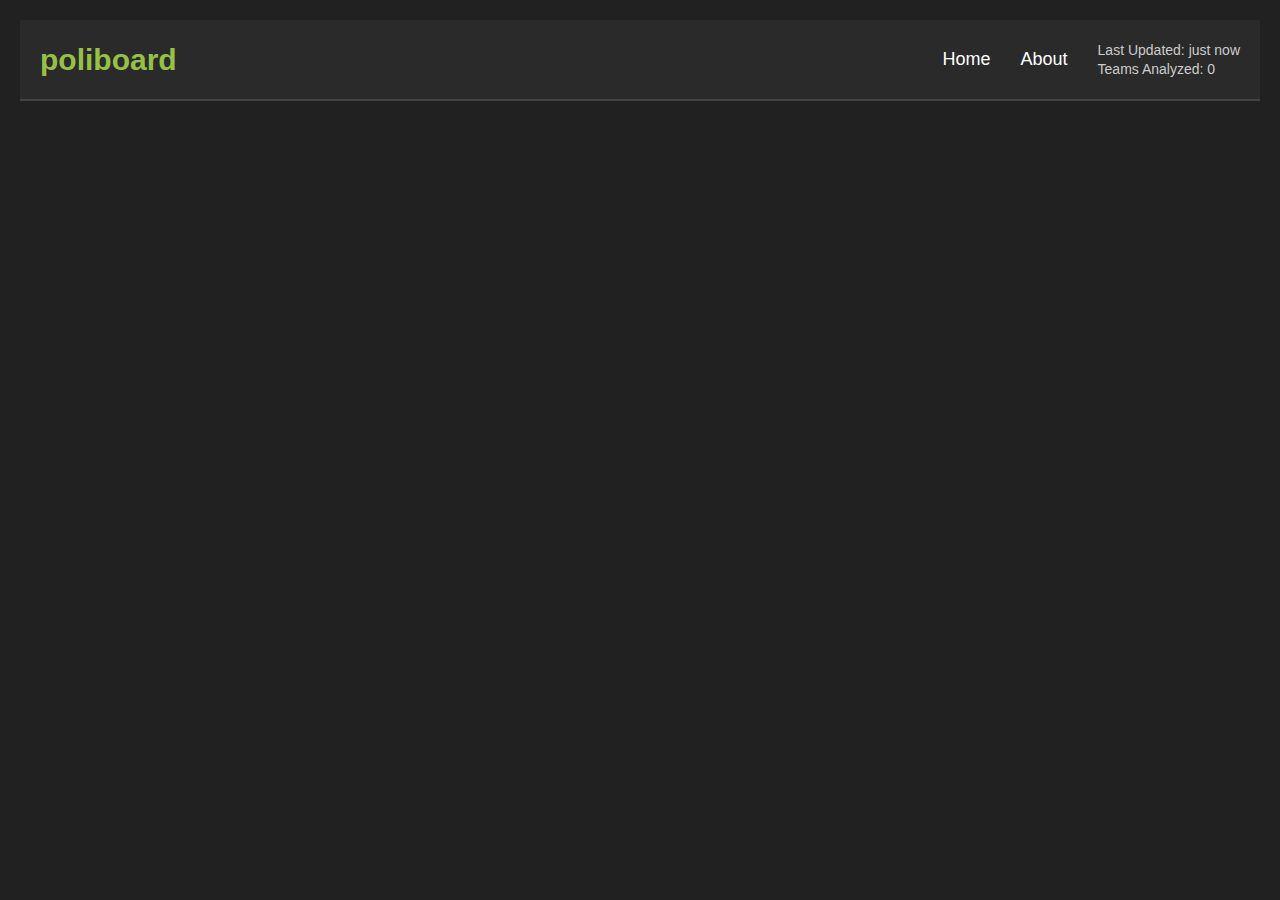
==== commit 22dfb06c: "CHORE: Was a good boy and fixed the css" ====
--- a/frontend/archetypes.html
+++ b/frontend/archetypes.html
@@ -1,230 +1,23 @@
 <!DOCTYPE html>
 <html>
     <head>
-        <title>Pokemon Team Archetypes</title>
-        <style>
-            body {
-                background-color: #1a1a1a;
-                color: #ffffff;
-                font-family: Arial, sans-serif;
-                margin: 0;
-                padding: 20px;
-            }
-
-            .header {
-                display: flex;
-                justify-content: space-between;
-                align-items: center;
-                margin-bottom: 20px;
-            }
-
-            .stats {
-                position: absolute;
-                top: 20px;
-                right: 20px;
-                display: flex;
-                gap: 20px;
-                color: #ccc;
-            }
-
-            .stat-item {
-                display: flex;
-                gap: 8px;
-            }
-
-            .archetype-row {
-                background-color: #2a2a2a;
-                border-radius: 8px;
-                padding: 15px;
-                margin-bottom: 10px;
-                cursor: pointer;
-                transition: background-color 0.2s;
-            }
-
-            .archetype-row:hover {
-                background-color: #333333;
-            }
-
-            .archetype-content {
-                display: flex;
-                justify-content: space-between;
-                align-items: center;
-            }
-
-            .pokemon-list {
-                display: flex;
-                gap: 10px;
-                flex-grow: 1;
-                margin: 0 20px;
-            }
-
-            .pokemon-icon {
-                width: 50px;
-                height: 50px;
-                background-size: contain;
-                background-repeat: no-repeat;
-                background-position: center;
-                position: relative;
-            }
-
-            .pokemon-icon img {
-                width: 100%;
-                height: 100%;
-                object-fit: contain;
-            }
-
-            .pokemon-icon:hover::after {
-                content: attr(data-name);
-                position: absolute;
-                bottom: 100%;
-                left: 50%;
-                transform: translateX(-50%);
-                background-color: rgba(0, 0, 0, 0.8);
-                color: white;
-                padding: 4px 8px;
-                border-radius: 4px;
-                font-size: 0.8em;
-                white-space: nowrap;
-                z-index: 1000;
-                pointer-events: none;
-            }
-
-            .metrics {
-                display: flex;
-                gap: 20px;
-                margin-right: 20px;
-            }
-
-            .metric {
-                text-align: center;
-                min-width: 80px;
-            }
-
-            .metric-value {
-                font-size: 1.1em;
-                font-weight: bold;
-            }
-
-            .metric-label {
-                font-size: 0.8em;
-                color: #999;
-            }
-
-            .grade {
-                width: 30px;
-                height: 30px;
-                display: flex;
-                align-items: center;
-                justify-content: center;
-                border-radius: 5px;
-                font-weight: bold;
-                color: white;
-            }
-
-            .grade-s {
-                background-color: #ff4e50;
-            }
-
-            .grade-a {
-                background-color: #ffa726;
-            }
-
-            .grade-b {
-                background-color: #66bb6a;
-            }
-
-            .similar-teams {
-                background-color: #2a2a2a;
-                border-radius: 8px;
-                padding: 15px;
-                margin-top: 10px;
-                display: none;
-                max-height: 500px;  /* Set a fixed max height */
-                overflow-y: auto;   /* Enable vertical scrolling */
-            }
-
-            .similar-teams-list {
-                display: flex;
-                flex-wrap: wrap;
-                gap: 10px;
-            }
-
-            .similar-team {
-                flex-direction: column;
-                width: 100%;
-            }
-
-            .team-metadata {
-                color: #ccc;
-                margin-bottom: 8px;
-                font-size: 0.9em;
-            }
-
-            .team-pokemon {
-                display: flex;
-                gap: 5px;
-            }
-
-            .tournament {
-                color: #ffa726;
-            }
-
-            .player-name {
-                color: #fff;
-            }
-
-            .record {
-                color: #66bb6a;
-            }
-
-            .similar-teams::-webkit-scrollbar {
-                width: 8px;
-            }
-
-            .similar-teams::-webkit-scrollbar-track {
-                background: #1a1a1a;
-                border-radius: 4px;
-            }
-
-            .similar-teams::-webkit-scrollbar-thumb {
-                background: #4a4a4a;
-                border-radius: 4px;
-            }
-
-            .similar-teams::-webkit-scrollbar-thumb:hover {
-                background: #5a5a5a;
-            }
-
-            .archetype-stats {
-                display: flex;
-                gap: 20px;
-                margin-left: 20px;
-            }
-
-            .stat {
-                display: flex;
-                flex-direction: column;
-                align-items: center;
-            }
-
-            .stat-value {
-                font-size: 1.2em;
-                font-weight: bold;
-                color: #ffa726;
-            }
-
-            .stat-label {
-                font-size: 0.8em;
-                color: #999;
-            }
-        </style>
+        <link rel="stylesheet" href="styles.css">
+        <title>poliboard - Pokemon Team Clusters</title>
     </head>
     <body>
         <div class="header">
-            <h1>Pokemon Team Archetypes</h1>
-            <div class="stats">
-                <div>Last Updated: <span id="lastUpdated">just now</span></div>
-                <div>Teams Analyzed: <span id="teamsAnalyzed">0</span></div>
+            <div class="header-left">
+                <h1><span class="poli">poliboard</span></h1>
+            </div>
+            <div class="header-right">
+                <div class="nav-buttons">
+                    <a href="archetypes.html">Home</a>
+                    <a href="about.html">About</a>
+                </div>
+                <div class="stats">
+                    <div>Last Updated: <span id="lastUpdated">just now</span></div>
+                    <div>Teams Analyzed: <span id="teamsAnalyzed">0</span></div>
+                </div>
             </div>
         </div>
 
@@ -289,17 +82,47 @@
                 }
             }
 
-            function updateStats(archetypes) {
-                const totalTeams = Object.values(archetypes).reduce((sum, archetype) => sum + archetype.team_count, 0);
-                document.getElementById('teamsAnalyzed').textContent = totalTeams;
+            async function updateStats(archetypes) {
+                try {
+                    const response = await fetch('http://127.0.0.1:8000/total_teams');
+                    if (response.ok) {
+                        const data = await response.json();
+                        document.getElementById('teamsAnalyzed').textContent = data.total;
+                    }
+                } catch (error) {
+                    console.error('Error fetching total teams:', error);
+                    document.getElementById('teamsAnalyzed').textContent = 'Error';
+                }
                 document.getElementById('lastUpdated').textContent = 'just now';
             }
 
-            function displayArchetypes(archetypes) {
+            async function displayArchetypes(archetypes) {
                 const container = document.getElementById('archetypes-container');
                 container.innerHTML = '';
 
-                Object.entries(archetypes).forEach(([id, info], index) => {
+                // Fetch all stats first before building the UI
+                const statsPromises = Object.entries(archetypes).map(async ([id, info]) => {
+                    const index = parseInt(id.split('_')[1]) - 1;
+                    try {
+                        const response = await fetch(`http://127.0.0.1:8000/cluster/${index+1}/top_teams`);
+                        if (response.ok) {
+                            const data = await response.json();
+                            return { id, info, index, stats: data.stats };
+                        }
+                    } catch (error) {
+                        console.error(`Error fetching stats for cluster ${index+1}:`, error);
+                    }
+                    return { id, info, index, stats: null };
+                });
+
+                // Wait for all stats to load and sort by winrate
+                const allArchetypes = await Promise.all(statsPromises);
+                allArchetypes.sort((a, b) => {
+                    return (b.stats?.winrate || 0) - (a.stats?.winrate || 0);
+                });
+
+                // Now build the UI with the sorted archetypes
+                allArchetypes.forEach(({ id, info, index, stats }) => {
                     const row = document.createElement('div');
                     row.className = 'archetype-row';
                     row.setAttribute('data-cluster-id', index);
@@ -307,26 +130,29 @@
                     const content = document.createElement('div');
                     content.className = 'archetype-content';
 
+                    // First add the grade
+                    const gradeInfo = getGrade(stats?.winrate || 0);
                     const grade = document.createElement('div');
-                    grade.className = `grade grade-${getGrade(info.frequency)}`;
-                    grade.textContent = getGrade(info.frequency);
+                    grade.className = `grade ${gradeInfo.class}`;
+                    grade.textContent = gradeInfo.grade;
                     content.appendChild(grade);
 
-                    // Add stats container
+                    // Then add the stats
                     const statsContainer = document.createElement('div');
                     statsContainer.className = 'archetype-stats';
                     statsContainer.innerHTML = `
                         <div class="stat">
-                            <span class="stat-value" id="appearances-${index}">-</span>
+                            <span class="stat-value" id="appearances-${index}">${stats ? stats.appearances : '-'}</span>
                             <span class="stat-label">Teams</span>
                         </div>
                         <div class="stat">
-                            <span class="stat-value" id="winrate-${index}">-</span>
+                            <span class="stat-value" id="winrate-${index}">${stats ? `${stats.winrate}%` : '-'}</span>
                             <span class="stat-label">Win Rate</span>
                         </div>
                     `;
                     content.appendChild(statsContainer);
 
+                    // Then add the pokemon list
                     const pokemonList = document.createElement('div');
                     pokemonList.className = 'pokemon-list';
                     info.core_pokemon.forEach(pokemon => {
@@ -343,12 +169,14 @@
                     similarTeamsSection.id = `similar-teams-${index}`;
                     row.appendChild(similarTeamsSection);
 
-                    // Add click event to show/fetch similar teams
+                    // Add click event
                     row.addEventListener('click', () => toggleSimilarTeams(index, info));
 
+                    // Add the row to the container
                     container.appendChild(row);
                 });
             }
+
 
             async function toggleSimilarTeams(clusterId, archetype) {
                 const similarTeamsSection = document.getElementById(`similar-teams-${clusterId}`);
@@ -374,7 +202,7 @@
 
                     // Header with archetype info
                     const header = document.createElement('h3');
-                    header.textContent = `Top Teams for this Archetype`;
+                    header.textContent = `Top Teams for this archetype`;
                     header.style.color = '#ccc';
                     header.style.marginBottom = '10px';
                     teamsList.appendChild(header);
@@ -478,11 +306,15 @@
                     .replace("raging-bolt", 'ragingbolt');
             }
 
-            function getGrade(frequency) {
-                const percentage = frequency * 100;
-                if (percentage >= 10) return 'S';
-                if (percentage >= 5) return 'A';
-                return 'B';
+            function getGrade(winrate) {
+                // Return an object with both the grade and its class
+                if (winrate >= 55) {
+                    return { grade: 'S', class: 'grade-s' };
+                } else if (winrate >= 52) {
+                    return { grade: 'A', class: 'grade-a' };
+                } else {
+                    return { grade: 'B', class: 'grade-b' };
+                }
             }
 
             // Run the analysis on page load
--- a/frontend/styles.css
+++ b/frontend/styles.css
@@ -0,0 +1,300 @@
+body {
+    background-color: #212121;
+    color: #ffffff;
+    font-family: 'Arial', 'Segoe UI Emoji', 'Noto Color Emoji', sans-serif;
+    margin: 0;
+    padding: 20px;
+    line-height: 1.3;
+}
+
+.header {
+    display: flex;
+    justify-content: space-between;  /* Spread out h1 and right-side content */
+    align-items: center;             /* Vertically center everything */
+    padding: 20px;
+    background-color: #2a2a2a;
+    border-bottom: 2px solid #444;
+}
+
+.poli {
+    color: #97c046;
+}
+
+.header h1 {
+    margin: 0;
+    font-size: 30px;
+    color: #e0e0e0;
+
+}
+
+.header-left {
+    display: flex;  /* This will hold the h1 */
+    flex-grow: 1;    /* Allow this to take up space on the left */
+}
+
+.header-right {
+    display: flex;   /* This will hold the nav-buttons and stats together */
+    align-items: center;
+    gap: 20px;       /* Space between the nav-buttons and stats */
+}
+
+h3 {
+    margin-top: 15px;
+    margin: 20px;
+    font-size: 20px;
+    color: #e0e0e0;
+
+}
+
+h4 {
+    margin-top: 15px;
+    margin: 20px;
+    font-size: 18px;
+    color: #e0e0e0;
+
+}
+
+li {
+    margin: 20px;
+    font-size: 18px;
+    color: #e0e0e0;
+}
+
+p {
+    margin: 20px;
+    font-size: 18px;
+    color: #e0e0e0;
+
+}
+
+.header-right {
+    display: flex;
+    align-items: center;
+    gap: 20px;
+}
+
+.stats {
+    display: flex;
+    flex-direction: column;
+    color: #ccc;
+    margin-left: 10px
+}
+
+.stats div {
+    font-size: 14px;
+}
+
+.stat-item {
+    display: flex;
+    gap: 8px;
+}
+
+.archetype-row {
+    background-color: #2a2a2a;
+    border-radius: 8px;
+    padding: 15px;
+    margin-bottom: 10px;
+    cursor: pointer;
+    transition: background-color 0.2s;
+}
+
+.archetype-row:hover {
+    background-color: #333333;
+}
+
+strong {
+    font-weight: 500; 
+    color: #e0e0e0; 
+}
+
+.archetype-content {
+    display: flex;
+    justify-content: space-between;
+    align-items: center;
+}
+
+.pokemon-list {
+    display: flex;
+    gap: 10px;
+    flex-grow: 1;
+    margin: 0 20px;
+}
+
+.pokemon-icon {
+    width: 50px;
+    height: 50px;
+    background-size: contain;
+    background-repeat: no-repeat;
+    background-position: center;
+    position: relative;
+}
+
+.pokemon-icon img {
+    width: 100%;
+    height: 100%;
+    object-fit: contain;
+}
+
+.pokemon-icon:hover::after {
+    content: attr(data-name);
+    position: absolute;
+    bottom: 100%;
+    left: 50%;
+    transform: translateX(-50%);
+    background-color: rgba(0, 0, 0, 0.8);
+    color: white;
+    padding: 4px 8px;
+    border-radius: 4px;
+    font-size: 0.8em;
+    white-space: nowrap;
+    z-index: 1000;
+    pointer-events: none;
+}
+
+.metrics {
+    display: flex;
+    gap: 20px;
+    margin-right: 20px;
+}
+
+.metric {
+    text-align: center;
+    min-width: 80px;
+}
+
+.metric-value {
+    font-size: 1.1em;
+    font-weight: bold;
+}
+
+.metric-label {
+    font-size: 0.8em;
+    color: #999;
+}
+
+.grade {
+    width: 30px;
+    height: 30px;
+    display: flex;
+    align-items: center;
+    justify-content: center;
+    border-radius: 5px;
+    font-weight: bold;
+    color: white;
+    margin-bottom: 5px;
+}
+
+.grade-s {
+    background-color: #ff4e50;
+    
+}
+
+.grade-a {
+    background-color: #ffa726;
+}
+
+.grade-b {
+    background-color: #97c046;
+}
+
+.similar-teams {
+    background-color: #2a2a2a;
+    border-radius: 8px;
+    padding: 15px;
+    margin-top: 10px;
+    display: none;
+    max-height: 500px;  /* Set a fixed max height */
+    overflow-y: auto;   /* Enable vertical scrolling */
+}
+
+.similar-teams-list {
+    display: flex;
+    flex-wrap: wrap;
+    gap: 10px;
+}
+
+.similar-team {
+    flex-direction: column;
+    width: 100%;
+}
+
+.team-metadata {
+    color: #ccc;
+    margin-bottom: 8px;
+    font-size: 0.9em;
+}
+
+.team-pokemon {
+    display: flex;
+    gap: 5px;
+}
+
+.tournament {
+    color: #ffa726;
+}
+
+.player-name {
+    color: #fff;
+}
+
+.record {
+    color: #66bb6a;
+}
+
+.similar-teams::-webkit-scrollbar {
+    width: 8px;
+}
+
+.similar-teams::-webkit-scrollbar-track {
+    background: #1a1a1a;
+    border-radius: 4px;
+}
+
+.similar-teams::-webkit-scrollbar-thumb {
+    background: #4a4a4a;
+    border-radius: 4px;
+}
+
+.similar-teams::-webkit-scrollbar-thumb:hover {
+    background: #5a5a5a;
+}
+
+.archetype-stats {
+    display: flex;
+    gap: 20px;
+    margin-left: 20px;
+}
+
+.stat {
+    display: flex;
+    flex-direction: column;
+    align-items: center;
+}
+
+.stat-value {
+    font-size: 1.2em;
+    font-weight: bold;
+    color: #ffa726;
+}
+
+.stat-label {
+    font-size: 0.8em;
+    color: #999;
+}
+
+.nav-buttons {
+
+    display: flex;
+    gap: 15px;
+}
+
+.nav-buttons a {
+    color: #ffffff;
+    text-decoration: none;
+    margin-left: 15px;
+    font-size: 18px;
+}
+
+.nav-buttons a:hover {
+    color: #ffa726;
+}